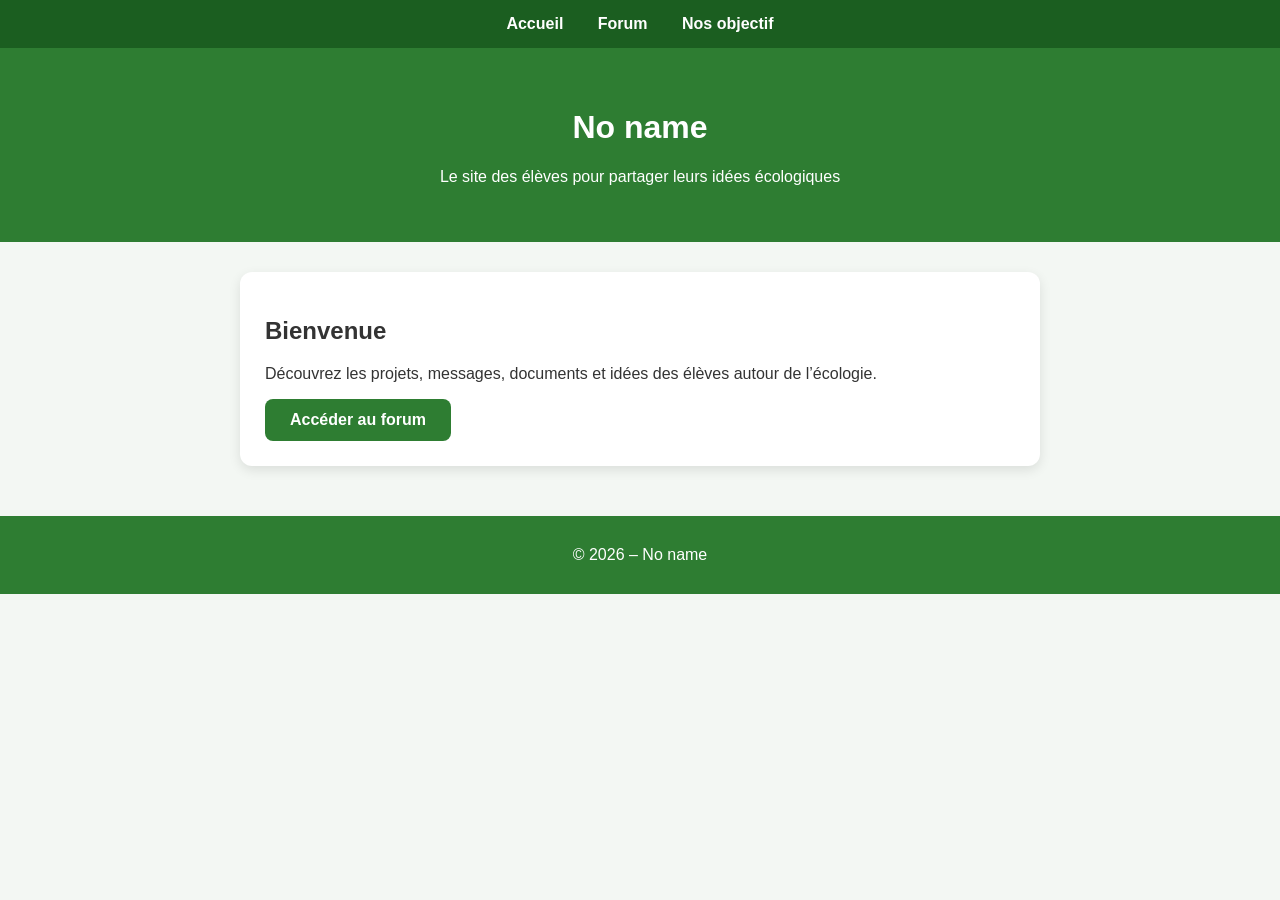
==== index.html @ 48d79380 "Update navigation link style for homepage" ====
<!DOCTYPE html>
<html lang="fr">
<head>
    <meta charset="UTF-8">
    <meta name="viewport" content="width=device-width, initial-scale=1.0">
    <title>No name</title>
    <link rel="stylesheet" href="style.css?v=2">
</head>
<body>

<nav class="nav-pc">
    <a href="index.html">Accueil</a>
    <a href="forum.html">Forum</a>
    <a href="objectif.html">Nos objectif</a>
</nav>

<header class="header">
    <h1>No name</h1>
    <p>Le site des élèves pour partager leurs idées écologiques</p>
</header>

<main class="container">
    <section class="card">
        <h2>Bienvenue</h2>
        <p>Découvrez les projets, messages, documents et idées des élèves autour de l’écologie.</p>
        <a class="btn" href="forum.html">Accéder au forum</a>
    </section>
</main>

<footer class="footer">
    © 2026 – No name
</footer>

<nav class="nav-mobile">
    <a href="index.html" style="text-decoration:none; color:var(--primary); font-weight:bold;">🏠 Accueil</a>
    <a href="forum.html" class="nav-item">💬 Forum</a>
    <a href="objectif.html" class="nav-item">🏆 Nos objectif</a>
</nav>

</body>
</html>
---- style.css ----
:root {
    --primary: #2e7d32;
    --primary-hover: #1b5e20;
    --bg-color: #f3f7f3;
    --card-bg: #ffffff;
    --text-color: #333;
    --shadow: 0 4px 12px rgba(0,0,0,0.1);
}

* { box-sizing: border-box; }

body {
    margin: 0;
    font-family: 'Segoe UI', Arial, sans-serif;
    background: var(--bg-color);
    color: var(--text-color);
}

/* --- MISE EN PAGE --- */
.container {
    width: 95%;
    max-width: 800px; /* On réduit un peu la largeur pour que ce soit plus lisible */
    margin: 30px auto;
}

.card {
    background: var(--card-bg);
    padding: 25px;
    margin-bottom: 25px;
    border-radius: 12px;
    box-shadow: var(--shadow);
}

/* --- CORRECTION DES MESSAGES (Flux vertical) --- */
#issues {
    display: flex;
    flex-direction: column; /* Force l'empilement vertical */
    gap: 20px;
}

.post {
    background: #e8f5e9;
    padding: 20px;
    border-left: 5px solid var(--primary);
    border-radius: 8px;
    width: 100%; /* Prend toute la largeur disponible */
    word-wrap: break-word;
    overflow: hidden;
}

/* --- CORRECTION DES IMAGES --- */
.post img {
    max-width: 100%;
    height: auto;
    border-radius: 8px;
    margin-top: 15px;
    display: block;
    box-shadow: 0 2px 5px rgba(0,0,0,0.1);
}

/* --- NAVIGATION --- */
.nav-pc { background: #1b5e20; text-align: center; padding: 15px 0; }
.nav-pc a { color: white; text-decoration: none; margin: 0 15px; font-weight: bold; }

.header { background: var(--primary); color: white; text-align: center; padding: 40px 20px; }
.footer { text-align: center; padding: 30px; background: var(--primary); color: white; margin-top: 50px; }

.btn {
    display: inline-block;
    background: var(--primary);
    color: white !important;
    padding: 12px 25px;
    border-radius: 8px;
    text-decoration: none;
    font-weight: bold;
    border: none;
    cursor: pointer;
}

/* --- MOBILE --- */
.nav-mobile {
    display: none;
    position: fixed;
    bottom: 0;
    width: 100%;
    background: white;
    box-shadow: 0 -2px 10px rgba(0,0,0,0.1);
    justify-content: space-around;
    padding: 15px 0;
}

@media (max-width: 768px) {
    .nav-pc { display: none; }
    .nav-mobile { display: flex; }
    body { padding-bottom: 80px; }
}
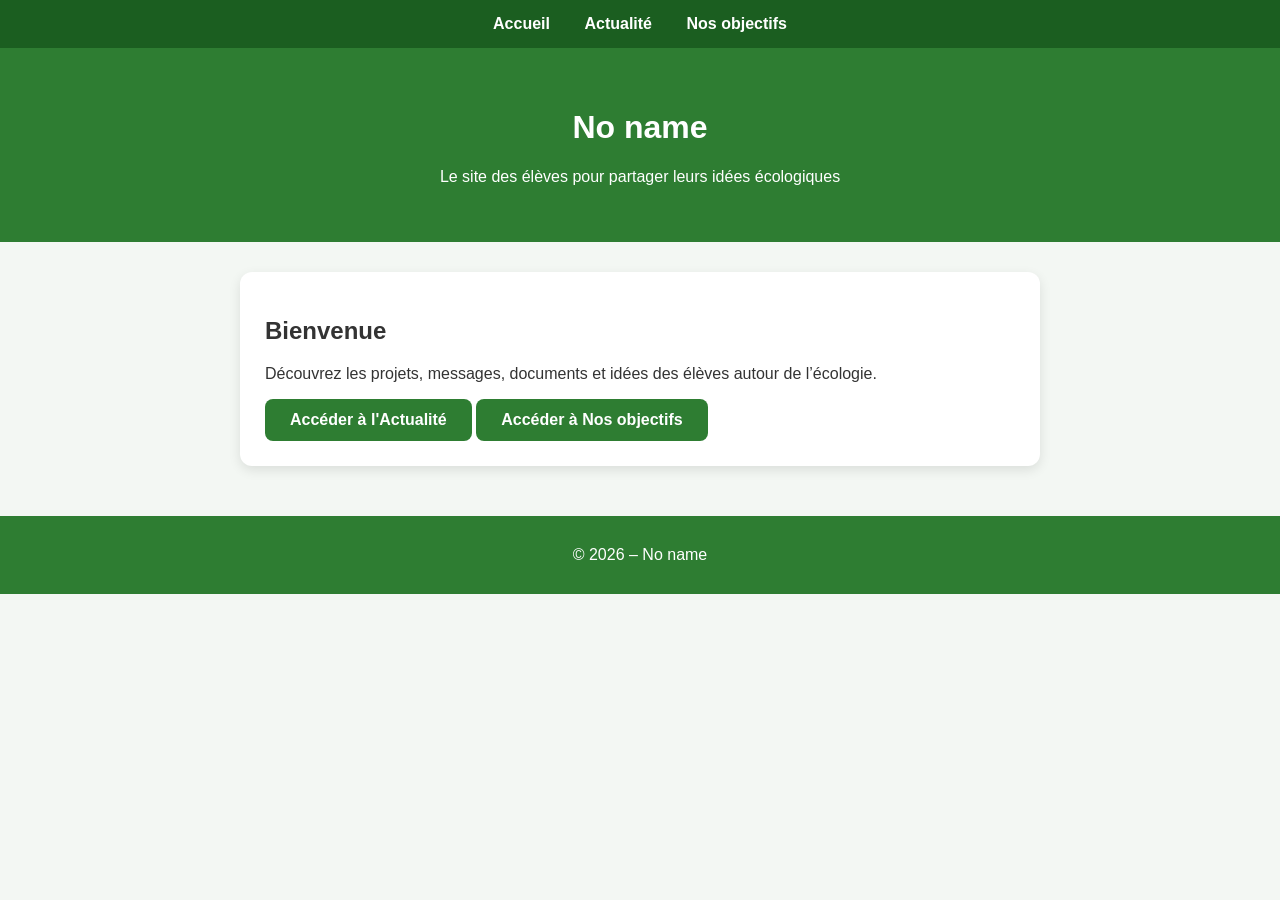
==== commit 60fab2b8: "Update navigation links and text in index.html" ====
--- a/index.html
+++ b/index.html
@@ -10,8 +10,8 @@
 
 <nav class="nav-pc">
     <a href="index.html">Accueil</a>
-    <a href="forum.html">Forum</a>
-    <a href="objectif.html">Nos objectif</a>
+    <a href="forum.html">Actualité</a>
+    <a href="objectif.html">Nos objectifs</a>
 </nav>
 
 <header class="header">
@@ -23,7 +23,8 @@
     <section class="card">
         <h2>Bienvenue</h2>
         <p>Découvrez les projets, messages, documents et idées des élèves autour de l’écologie.</p>
-        <a class="btn" href="forum.html">Accéder au forum</a>
+        <a class="btn" href="forum.html">Accéder à l'Actualité</a>
+        <a class="btn" href="forum.html">Accéder à Nos objectifs</a>
     </section>
 </main>
 
@@ -33,8 +34,8 @@
 
 <nav class="nav-mobile">
     <a href="index.html" style="text-decoration:none; color:var(--primary); font-weight:bold;">🏠 Accueil</a>
-    <a href="forum.html" class="nav-item">💬 Forum</a>
-    <a href="objectif.html" class="nav-item">🏆 Nos objectif</a>
+    <a href="forum.html" style="text-decoration:none; color:black; font-weight:bold;">💬 Forum</a>
+    <a href="objectif.html" style="text-decoration:none; color:black; font-weight:bold;">🏆 Nos objectifs</a>
 </nav>
 
 </body>
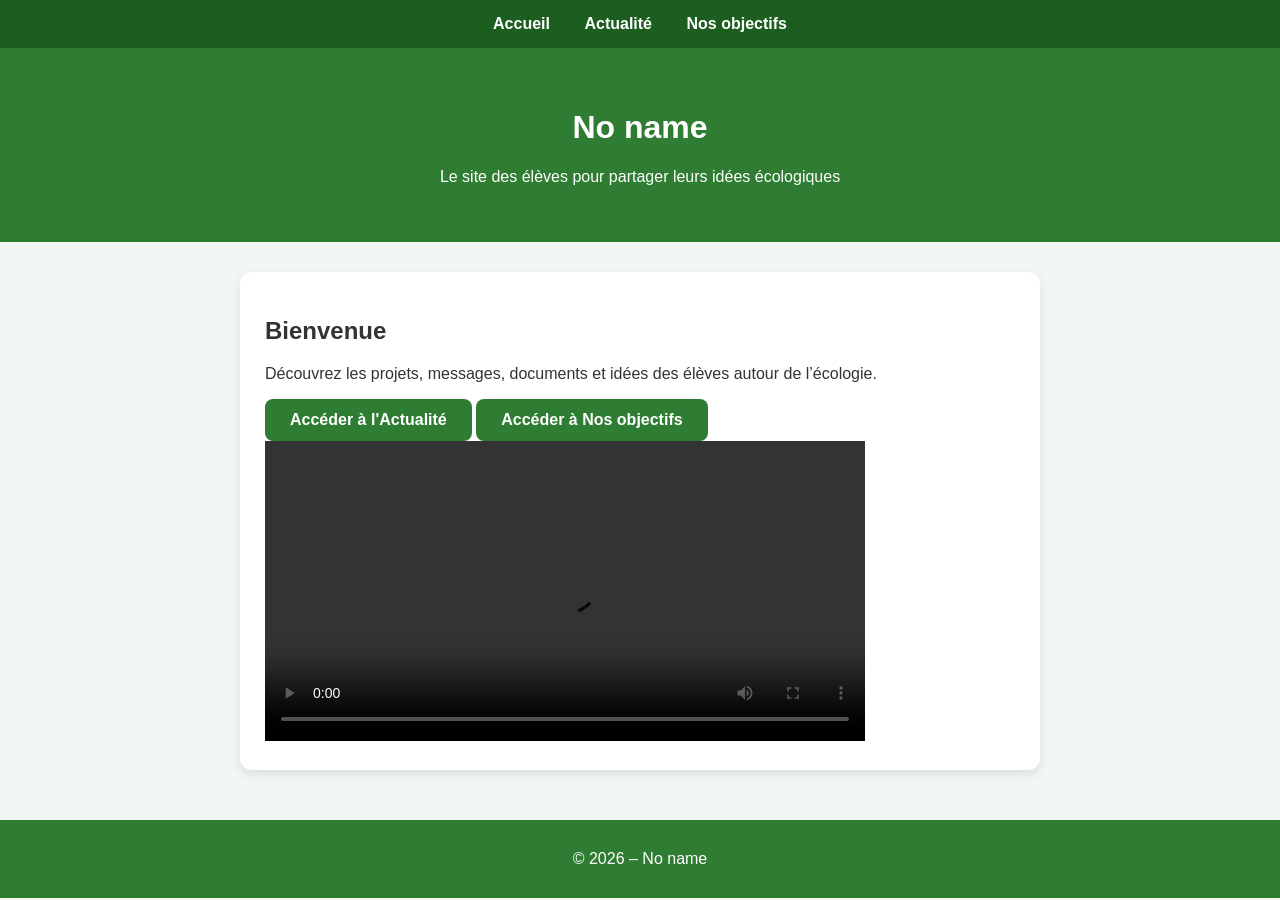
==== commit 704ddb7c: "Update index.html" ====
--- a/index.html
+++ b/index.html
@@ -5,6 +5,7 @@
     <meta name="viewport" content="width=device-width, initial-scale=1.0">
     <title>No name</title>
     <link rel="stylesheet" href="style.css?v=2">
+    <link rel="icon" type="image/png" href="Icone.png">
 </head>
 <body>
 
@@ -25,6 +26,10 @@
         <p>Découvrez les projets, messages, documents et idées des élèves autour de l’écologie.</p>
         <a class="btn" href="forum.html">Accéder à l'Actualité</a>
         <a class="btn" href="forum.html">Accéder à Nos objectifs</a>
+        <video controls width="600">
+    <source src="video.mp4" type="video/mp4">
+    Votre navigateur ne supporte pas la vidéo.
+</video>
     </section>
 </main>
 
@@ -34,7 +39,7 @@
 
 <nav class="nav-mobile">
     <a href="index.html" style="text-decoration:none; color:var(--primary); font-weight:bold;">🏠 Accueil</a>
-    <a href="forum.html" style="text-decoration:none; color:black; font-weight:bold;">💬 Forum</a>
+    <a href="forum.html" style="text-decoration:none; color:black; font-weight:bold;">💬 Actualité</a>
     <a href="objectif.html" style="text-decoration:none; color:black; font-weight:bold;">🏆 Nos objectifs</a>
 </nav>
 
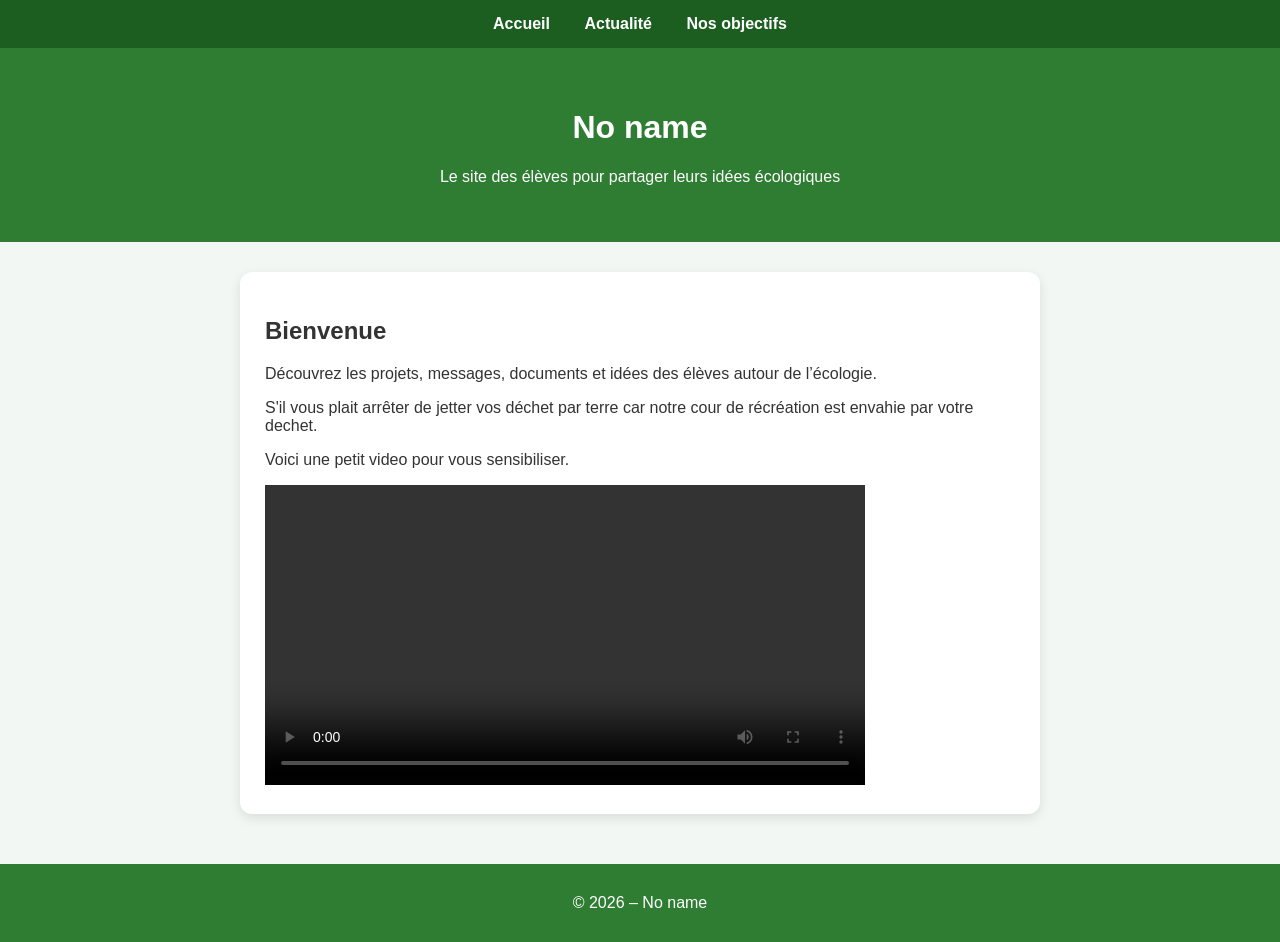
==== commit 121323a5: "Update index.html" ====
--- a/index.html
+++ b/index.html
@@ -24,8 +24,11 @@
     <section class="card">
         <h2>Bienvenue</h2>
         <p>Découvrez les projets, messages, documents et idées des élèves autour de l’écologie.</p>
-        <a class="btn" href="forum.html">Accéder à l'Actualité</a>
-        <a class="btn" href="forum.html">Accéder à Nos objectifs</a>
+
+
+
+        <p>S'il vous plait arrêter de jetter vos déchet par terre car notre cour de récréation est envahie par votre dechet.</p>
+        <p>Voici une petit video pour vous sensibiliser.</p>
         <video controls width="600">
     <source src="video.mp4" type="video/mp4">
     Votre navigateur ne supporte pas la vidéo.
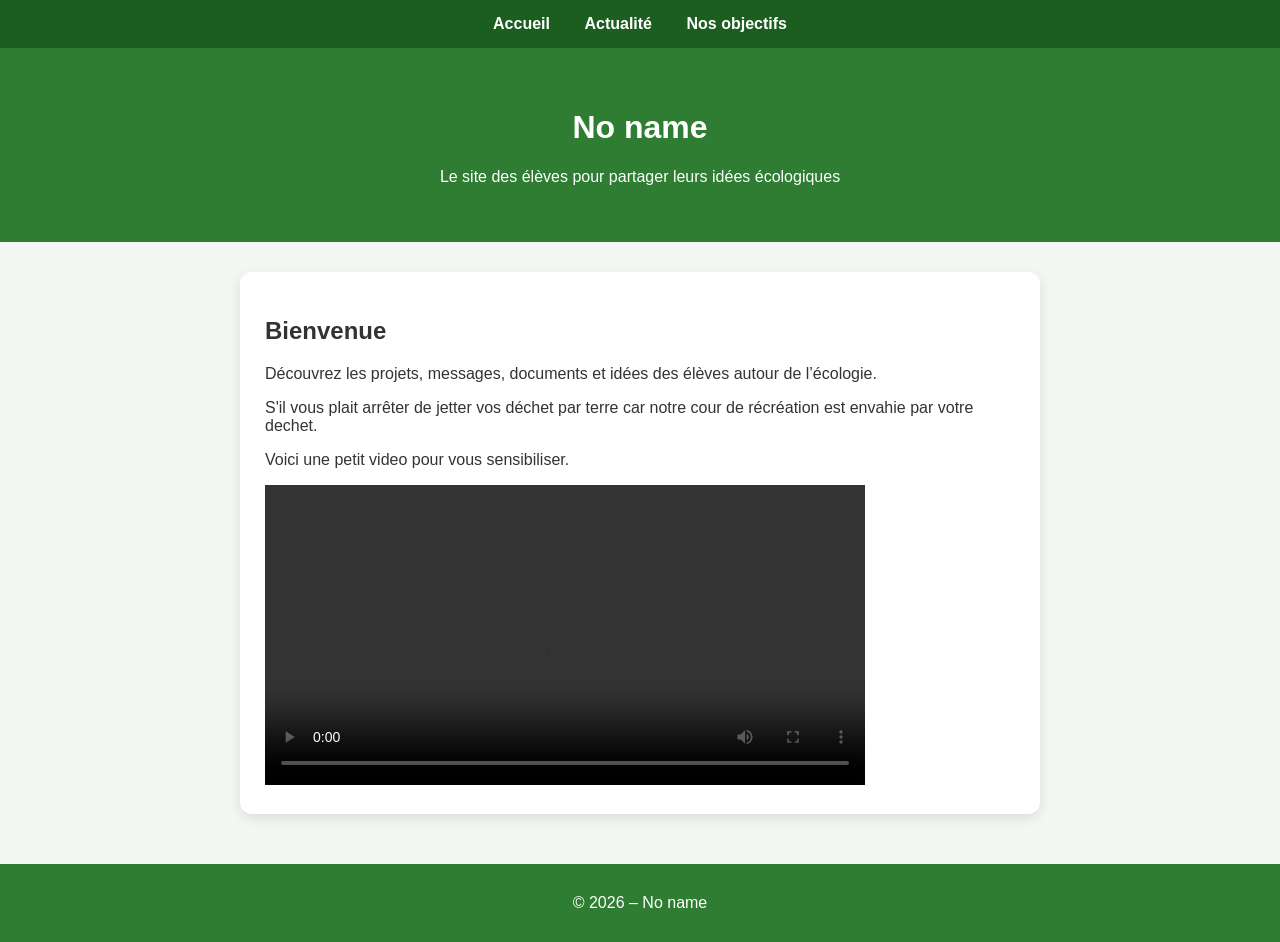
==== commit 406e63b7: "Update index.html" ====
--- a/index.html
+++ b/index.html
@@ -30,7 +30,7 @@
         <p>S'il vous plait arrêter de jetter vos déchet par terre car notre cour de récréation est envahie par votre dechet.</p>
         <p>Voici une petit video pour vous sensibiliser.</p>
         <video controls width="600">
-    <source src="video.mp4" type="video/mp4">
+    <source src="video1.mp4" type="video/mp4">
     Votre navigateur ne supporte pas la vidéo.
 </video>
     </section>
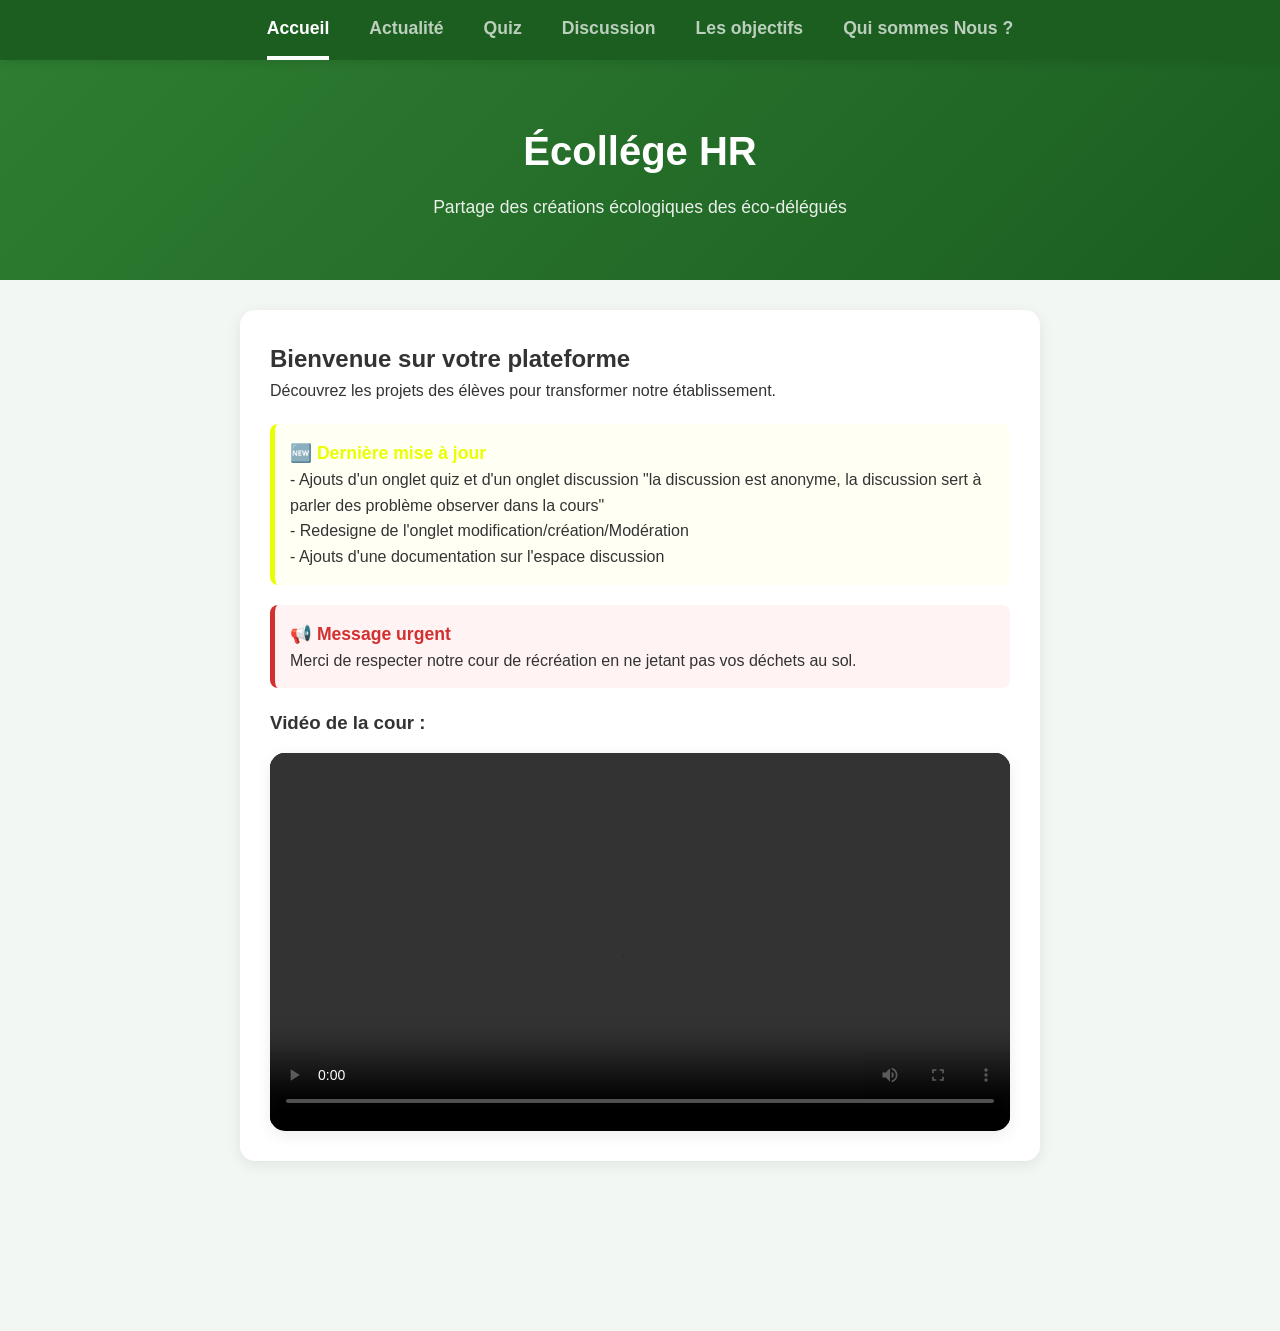
==== commit b535ad44: "Add files via upload" ====
--- a/index.html
+++ b/index.html
@@ -1,50 +1,78 @@
-<!DOCTYPE html>
+<!DOCTYPE html> 
 <html lang="fr">
 <head>
     <meta charset="UTF-8">
     <meta name="viewport" content="width=device-width, initial-scale=1.0">
-    <title>No name</title>
+    <title>Accueil</title>
     <link rel="stylesheet" href="style.css?v=2">
-    <link rel="icon" type="image/png" href="Icone.png">
+    <link rel="icon" type="image/png" href="icone.png">
 </head>
 <body>
 
 <nav class="nav-pc">
-    <a href="index.html">Accueil</a>
-    <a href="forum.html">Actualité</a>
-    <a href="objectif.html">Nos objectifs</a>
+    <a href="index.html" class="active">Accueil</a>
+    <a href="actualite.html">Actualité</a>
+    <a href="quiz.html">Quiz</a>
+    <a href="tchat.html">Discussion</a>
+    <a href="objectifs.html">Les objectifs</a>
+    <a href="noussommes.html">Qui sommes Nous ?</a>
 </nav>
 
 <header class="header">
-    <h1>No name</h1>
-    <p>Le site des élèves pour partager leurs idées écologiques</p>
+    <h1>Écollége HR</h1>
+    <p>Partage des créations écologiques des éco-délégués</p>
 </header>
 
 <main class="container">
     <section class="card">
-        <h2>Bienvenue</h2>
-        <p>Découvrez les projets, messages, documents et idées des élèves autour de l’écologie.</p>
+        <h2>Bienvenue sur votre plateforme</h2>
+        <p>Découvrez les projets des élèves pour transformer notre établissement.</p>
 
+        <div style="background: #fffff3; border-left: 5px solid #eaff00; padding: 15px; border-radius: 8px; margin: 20px 0;">
+            <h3 style="color: #eaff00; margin-top: 0; font-size: 1.1rem;">🆕 Dernière mise à jour</h3>
+            <p style="margin: 0;">- Ajouts d'un onglet quiz et d'un onglet discussion "la discussion est anonyme, la discussion sert à parler des problème observer dans la cours" 
+                <br> - Redesigne de l'onglet modification/création/Modération 
+                <br> - Ajouts d'une documentation sur l'espace discussion </p>
+        </div>
+        
+        <div style="background: #fff3f3; border-left: 5px solid #d32f2f; padding: 15px; border-radius: 8px; margin: 20px 0;">
+            <h3 style="color: #d32f2f; margin-top: 0; font-size: 1.1rem;">📢 Message urgent</h3>
+            <p style="margin: 0;">Merci de respecter notre cour de récréation en ne jetant pas vos déchets au sol.</p>
+        </div>
 
-
-        <p>S'il vous plait arrêter de jetter vos déchet par terre car notre cour de récréation est envahie par votre dechet.</p>
-        <p>Voici une petit video pour vous sensibiliser.</p>
-        <video controls width="600">
-    <source src="video1.mp4" type="video/mp4">
-    Votre navigateur ne supporte pas la vidéo.
-</video>
+        <h3>Vidéo de la cour :</h3>
+        <div style="border-radius: 15px; overflow: hidden; box-shadow: var(--shadow); background: #000; margin-top: 15px;">
+            <video controls style="width: 100%;"> 
+                <source src="./video/diapodechet.mp4" type="video/mp4">
+                Votre navigateur ne supporte pas la lecture de cette vidéo.
+            </video>
+        </div>
     </section>
 </main>
 
-<footer class="footer">
-    © 2026 – No name
-</footer>
-
 <nav class="nav-mobile">
-    <a href="index.html" style="text-decoration:none; color:var(--primary); font-weight:bold;">🏠 Accueil</a>
-    <a href="forum.html" style="text-decoration:none; color:black; font-weight:bold;">💬 Actualité</a>
-    <a href="objectif.html" style="text-decoration:none; color:black; font-weight:bold;">🏆 Nos objectifs</a>
+    <a href="index.html" class="active">🏠<br>Accueil</a>
+    <a href="actualite.html">💬<br>Actualité <span class="badge" style="display:none;">!</span></a>
+    <a href="quiz.html">❓<br>Quiz</a>
+    <a href="tchat.html">💬<br>Discussion</a>
+    <a href="objectifs.html">🏆<br>Objectifs</a>
+    <a href="noussommes.html">👥<br>Qui sommes nous</a>
 </nav>
 
+<script>
+async function verifierBadge() {
+    try {
+        const res = await fetch("https://api.github.com/repos/valou2908/EcoApp/issues?per_page=10");
+        const issues = await res.json();
+        if (Array.isArray(issues)) {
+            const dernierNb = localStorage.getItem('nb_issues_eco');
+            if (dernierNb !== null && issues.length > parseInt(dernierNb)) {
+                document.querySelectorAll('.badge').forEach(b => b.style.display = 'inline-block');
+            }
+        }
+    } catch (e) { console.log("Erreur badge"); }
+}
+window.onload = verifierBadge;
+</script>
 </body>
 </html>
--- a/style.css
+++ b/style.css
@@ -1,96 +1,613 @@
+/* --- RESET & VARIABLES --- */
 :root {
     --primary: #2e7d32;
     --primary-hover: #1b5e20;
     --bg-color: #f3f7f3;
     --card-bg: #ffffff;
     --text-color: #333;
-    --shadow: 0 4px 12px rgba(0,0,0,0.1);
-}
-
-* { box-sizing: border-box; }
-
-body {
-    margin: 0;
-    font-family: 'Segoe UI', Arial, sans-serif;
-    background: var(--bg-color);
-    color: var(--text-color);
-}
-
-/* --- MISE EN PAGE --- */
-.container {
-    width: 95%;
-    max-width: 800px; /* On réduit un peu la largeur pour que ce soit plus lisible */
-    margin: 30px auto;
+    --shadow: 0 4px 15px rgba(0,0,0,0.08);
+}
+
+* { 
+    box-sizing: border-box; 
+    margin: 0; 
+    padding: 0; 
+    transition: all 0.2s ease; 
+}
+
+body { 
+    font-family: 'Segoe UI', Roboto, sans-serif; 
+    background: var(--bg-color); 
+    color: var(--text-color); 
+    line-height: 1.6; 
+    padding-bottom: 80px; 
+}
+
+/* --- NAVIGATION PC (STRICTE) --- */
+.nav-pc { 
+    background: #1b5e20; 
+    height: 60px; 
+    width: 100%;
+    display: flex;
+    justify-content: center;
+    align-items: center;
+    position: sticky; 
+    top: 0; 
+    z-index: 1000; 
+    box-shadow: 0 2px 10px rgba(0,0,0,0.1);
+}
+
+.nav-pc a { 
+    color: rgba(255,255,255,0.7); 
+    text-decoration: none; 
+    margin: 0 20px; 
+    font-weight: bold; 
+    font-size: 1.1rem;
+    height: 100%;
+    display: flex;
+    align-items: center;
+    border-bottom: 4px solid transparent;
+}
+
+.nav-pc a.active { 
+    color: white; 
+    border-bottom: 4px solid white; 
+}
+
+/* --- HEADER (TOTALEMENT FIXE) --- */
+.header {
+    background: linear-gradient(135deg, #2e7d32, #1b5e20);
+    color: white;
+    text-align: center;
+    height: 220px; 
+    display: flex;
+    flex-direction: column;
+    justify-content: center;
+    align-items: center;
+    width: 100%;
+}
+
+.header h1 {
+    font-size: 2.5rem;
+    margin-bottom: 10px;
+}
+
+.header p {
+    font-size: 1.1rem;
+    opacity: 0.9;
+    padding: 0 15px;
+}
+
+/* --- CONTENU --- */
+.container { 
+    width: 95%; 
+    max-width: 800px; 
+    margin: 30px auto; 
 }
 
 .card {
     background: var(--card-bg);
-    padding: 25px;
-    margin-bottom: 25px;
-    border-radius: 12px;
+    padding: 30px;
+    border-radius: 15px;
     box-shadow: var(--shadow);
 }
 
-/* --- CORRECTION DES MESSAGES (Flux vertical) --- */
-#issues {
-    display: flex;
-    flex-direction: column; /* Force l'empilement vertical */
-    gap: 20px;
-}
-
-.post {
-    background: #e8f5e9;
-    padding: 20px;
-    border-left: 5px solid var(--primary);
-    border-radius: 8px;
-    width: 100%; /* Prend toute la largeur disponible */
-    word-wrap: break-word;
-    overflow: hidden;
-}
-
-/* --- CORRECTION DES IMAGES --- */
-.post img {
-    max-width: 100%;
-    height: auto;
-    border-radius: 8px;
-    margin-top: 15px;
-    display: block;
-    box-shadow: 0 2px 5px rgba(0,0,0,0.1);
-}
-
-/* --- NAVIGATION --- */
-.nav-pc { background: #1b5e20; text-align: center; padding: 15px 0; }
-.nav-pc a { color: white; text-decoration: none; margin: 0 15px; font-weight: bold; }
-
-.header { background: var(--primary); color: white; text-align: center; padding: 40px 20px; }
-.footer { text-align: center; padding: 30px; background: var(--primary); color: white; margin-top: 50px; }
-
-.btn {
-    display: inline-block;
-    background: var(--primary);
-    color: white !important;
-    padding: 12px 25px;
-    border-radius: 8px;
-    text-decoration: none;
-    font-weight: bold;
-    border: none;
-    cursor: pointer;
-}
-
-/* --- MOBILE --- */
+/* --- NAVIGATION MOBILE (STRICTE) --- */
 .nav-mobile {
-    display: none;
+    display: none; 
     position: fixed;
     bottom: 0;
+    left: 0;
     width: 100%;
+    height: 70px;
     background: white;
-    box-shadow: 0 -2px 10px rgba(0,0,0,0.1);
+    box-shadow: 0 -3px 15px rgba(0,0,0,0.1);
+    z-index: 2000;
     justify-content: space-around;
-    padding: 15px 0;
+    align-items: center;
+}
+
+.nav-mobile a {
+    text-decoration: none;
+    color: #888;
+    font-size: 0.8rem;
+    text-align: center;
+    flex: 1;
+    height: 100%;
+    display: flex;
+    flex-direction: column;
+    justify-content: center;
+    gap: 4px;
+}
+
+.nav-mobile a.active {
+    color: var(--primary) !important;
+    font-weight: bold;
+    background: #f1f8f1;
+    border-top: 4px solid var(--primary);
+}
+
+/* --- RESPONSIVE --- */
+@media (min-width: 769px) {
+    .nav-mobile { display: none !important; }
 }
 
 @media (max-width: 768px) {
-    .nav-pc { display: none; }
-    .nav-mobile { display: flex; }
-    body { padding-bottom: 80px; }
-}
+    .nav-pc { display: none !important; }
+    .nav-mobile { display: flex !important; }
+    .header { height: 180px; }
+    .header h1 { font-size: 1.8rem; }
+    .container { margin: 15px auto; }
+    .form-grid-options { grid-template-columns: 1fr !important; }
+}
+
+/* --- ÉLÉMENTS SPÉCIFIQUES --- */
+.badge {
+    background: #ff5252;
+    color: white;
+    padding: 2px 6px;
+    border-radius: 10px;
+    font-size: 0.7rem;
+    margin-left: 5px;
+}
+
+/* --- BOUTONS --- */
+.btn { 
+    display: inline-block; 
+    background: var(--primary); 
+    color: white !important; 
+    padding: 12px 24px; 
+    border-radius: 8px; 
+    text-decoration: none; 
+    font-weight: bold; 
+    border: none; 
+    cursor: pointer; 
+    text-align: center;
+    font-size: 1rem;
+    box-shadow: 0 4px 6px rgba(0,0,0,0.1);
+}
+
+.btn:hover { 
+    background: var(--primary-hover); 
+    transform: translateY(-2px); 
+    box-shadow: 0 6px 12px rgba(0,0,0,0.15);
+}
+
+.btn-secondary { background: #4a5568 !important; }
+.btn-secondary:hover { background: #2d3748 !important; }
+.btn-success { background: #28a745 !important; }
+.btn-success:hover { background: #218838 !important; }
+.btn-danger { background: #dc3545 !important; }
+.btn-danger:hover { background: #c82333 !important; }
+
+/* --- AJOUTS COMPATIBILITÉ ET DESIGN JEU QUIZ --- */
+.hidden { display: none !important; }
+
+/* Cartes de sélection de sujets */
+.card-quiz-selection {
+    background: #ffffff;
+    padding: 20px 25px;
+    border-left: 6px solid var(--primary);
+    border-radius: 10px;
+    box-shadow: 0 2px 5px rgba(0,0,0,0.05);
+    cursor: pointer;
+    display: flex;
+    justify-content: space-between;
+    align-items: center;
+}
+.card-quiz-selection:hover {
+    transform: translateX(5px);
+    box-shadow: 0 4px 10px rgba(0,0,0,0.08);
+}
+
+/* Options de réponse de l'application de jeu */
+.options-list { list-style: none; padding: 0; margin: 0; }
+.options-list li { margin-bottom: 12px; }
+
+.btn-option {
+    width: 100%;
+    text-align: left;
+    padding: 14px;
+    font-size: 1rem;
+    background: #f8f9fa; /* <-- C'est ce gris clair classique */
+    border: 1px solid #ddd;
+    border-radius: 8px;
+    cursor: pointer;
+    color: var(--text-color);
+}
+/* Au survol, il devient un tout petit peu plus foncé */
+.btn-option:hover:not(:disabled) { 
+    background: #e9ecef; 
+    transform: translateX(3px); 
+}
+
+.option-correcte { background-color: #28a745 !important; color: white !important; border-color: #28a745 !important; }
+.option-fausse { background-color: #dc3545 !important; color: white !important; border-color: #dc3545 !important; }
+
+/* Styles du générateur d'administration */
+.form-group { margin-bottom: 15px; }
+.form-group label { display: block; font-weight: bold; margin-bottom: 5px; color: var(--primary); }
+.form-group input, .form-group select { 
+    width: 100%; padding: 10px; border-radius: 8px; border: 1px solid #ddd; font-size: 1rem; box-sizing: border-box;
+}
+.question-bloc { 
+    background: #f8f9fa; border-left: 6px solid var(--primary); padding: 15px; border-radius: 12px; margin-bottom: 15px; 
+}
+.form-grid-options { display: grid; grid-template-columns: 1fr 1fr; gap: 8px; margin-bottom: 10px; }
+.form-grid-options input { width: 100%; padding: 10px; border-radius: 8px; border: 1px solid #ddd; font-size: 1rem; box-sizing: border-box; }
+
+textarea { width: 100%; border-radius: 8px; border: 1px solid #ddd; padding: 10px; font-family: monospace; height: 120px; resize: none; box-sizing: border-box; outline: none; }
+
+/* --- ANIMATIONS --- */
+@keyframes fadeIn { 
+    from { opacity: 0; transform: translateY(12px); } 
+    to { opacity: 1; transform: translateY(0); } 
+}
+
+
+/* --- Quiz Page --- */
+#quiz-selection { display: flex; flex-direction: column; gap: 12px; margin-top: 15px; }
+        
+        /* Design des boutons de sujets cliquables */
+        .quiz-item-btn {
+            background: #ffffff;
+            padding: 18px 25px;
+            border-left: 6px solid var(--primary);
+            border-radius: 10px;
+            box-shadow: 0 4px 10px rgba(0,0,0,0.05);
+            cursor: pointer;
+            display: flex;
+            justify-content: space-between;
+            align-items: center;
+            animation: fadeIn 0.5s ease; 
+        }
+        .quiz-item-btn:hover {
+            transform: translateX(5px);
+            background: #fdfdfd;
+        }
+        .quiz-item-btn h3 { margin: 0; color: #333; font-size: 1.15rem; }
+        .quiz-item-btn span { color: var(--primary); font-weight: bold; font-size: 0.9rem; }
+
+        .quiz-card { 
+            background: #ffffff; 
+            padding: 25px; 
+            border-radius: 12px; 
+            box-shadow: 0 4px 15px rgba(0,0,0,0.08); 
+            animation: fadeIn 0.5s ease; 
+        }
+        
+        /* Styles du jeu de quiz (Boutons d'options) */
+        .options-list { list-style: none; padding: 0; margin: 20px 0; }
+        .options-list li { margin-bottom: 12px; }
+        .btn-option {
+            width: 100%;
+            text-align: left;
+            padding: 14px;
+            font-size: 1rem;
+            background: #f8f9fa;
+            border: 1px solid #ddd;
+            border-radius: 8px;
+            cursor: pointer;
+        }
+        .btn-option:hover:not(:disabled) { 
+            background: #e9ecef; 
+            transform: translateX(4px);
+        }
+        
+        /* Classes injectées par JavaScript pour la correction */
+        .option-correcte { background-color: #28a745 !important; color: white !important; border-color: #28a745 !important; }
+        .option-fausse { background-color: #dc3545 !important; color: white !important; border-color: #dc3545 !important; }
+        
+        .hidden { display: none !important; }
+        
+        /* Styles du générateur admin */
+        .form-group { margin-bottom: 15px; }
+        .form-group label { display: block; font-weight: bold; margin-bottom: 5px; color: var(--primary); }
+        .form-group input, .form-group select { 
+            width: 100%; padding: 10px; border-radius: 8px; border: 1px solid #ddd; font-size: 1rem; box-sizing: border-box;
+        }
+        .question-bloc { 
+            background: #f8f9fa; border-left: 6px solid var(--primary); padding: 15px; border-radius: 12px; margin-bottom: 15px; 
+        }
+        .btn-danger { background-color: #dc3545 !important; color: white !important; }
+        .btn-success { background-color: #28a745 !important; color: white !important; }
+        textarea { width: 100%; border-radius: 8px; border: 1px solid #ddd; padding: 10px; font-family: monospace; height: 120px; resize: none; box-sizing: border-box; }
+
+        @keyframes fadeIn { from { opacity: 0; transform: translateY(10px); } to { opacity: 1; transform: translateY(0); } }
+
+        /* === ESPACE MODIFICATION REDESIGN === */
+        .admin-card {
+            border-top: 4px solid var(--primary);
+            padding: 24px 28px;
+        }
+
+        .admin-header {
+            display: flex;
+            align-items: center;
+            gap: 14px;
+            margin-bottom: 20px;
+            padding-bottom: 16px;
+            border-bottom: 1px solid #eee;
+        }
+
+        .admin-header-icon {
+            width: 46px;
+            height: 46px;
+            background: #e8f5e9;
+            border-radius: 50%;
+            display: flex;
+            align-items: center;
+            justify-content: center;
+            font-size: 1.4rem;
+            flex-shrink: 0;
+        }
+
+        .btn-admin-unlock {
+            background: transparent !important;
+            color: var(--primary) !important;
+            border: 2px solid var(--primary) !important;
+            box-shadow: none;
+            font-size: 0.95rem;
+            padding: 10px 20px;
+        }
+        .btn-admin-unlock:hover {
+            background: var(--primary) !important;
+            color: white !important;
+            transform: translateY(-1px);
+        }
+
+        .mdp-row {
+            display: flex;
+            gap: 10px;
+            flex-wrap: wrap;
+        }
+        .mdp-input {
+            flex: 1;
+            min-width: 180px;
+            padding: 10px 14px;
+            border-radius: 8px;
+            border: 1px solid #ddd;
+            outline: none;
+            font-size: 1rem;
+        }
+        .mdp-input:focus {
+            border-color: var(--primary);
+            box-shadow: 0 0 0 3px rgba(46,125,50,0.12);
+        }
+
+        .generateur-header {
+            display: flex;
+            align-items: center;
+            gap: 10px;
+            margin-bottom: 18px;
+            padding: 12px 16px;
+            background: #e8f5e9;
+            border-radius: 10px;
+        }
+        .generateur-header h3 {
+            margin: 0;
+            color: var(--primary);
+            font-size: 1.05rem;
+        }
+
+        .generateur-actions {
+            display: flex;
+            gap: 12px;
+            flex-wrap: wrap;
+            margin-top: 16px;
+        }
+        .btn-add-question {
+            background: #28a745 !important;
+            font-size: 0.9rem;
+            flex: 1;
+        }
+        .btn-add-question:hover { background: #28a745 !important; }
+        .generateur-actions .btn-success {
+            flex: 2;
+            padding: 12px;
+        }
+
+        .json-output-header {
+            font-weight: bold;
+            color: #333;
+            font-size: 0.9rem;
+            margin-bottom: 8px;
+            padding: 10px 14px;
+            background: #f0fdf4;
+            border-left: 4px solid var(--primary);
+            border-radius: 6px;
+        }
+        .json-tip {
+            font-size: 0.82rem;
+            color: #666;
+            margin: 10px 0 12px;
+            line-height: 1.5;
+        }
+        .json-tip code {
+            background: #eee;
+            padding: 1px 5px;
+            border-radius: 4px;
+            font-size: 0.85rem;
+        }
+
+        /* === GRILLE DES RÉPONSES === */
+        .reponses-grid {
+            display: grid;
+            grid-template-columns: 1fr 1fr;
+            gap: 12px;
+            margin-bottom: 14px;
+        }
+        .rep-item {
+            display: flex;
+            flex-direction: column;
+            gap: 5px;
+        }
+        .rep-label {
+            font-size: 0.8rem;
+            font-weight: bold;
+            color: var(--primary);
+            display: flex;
+            align-items: center;
+            gap: 6px;
+        }
+        .rep-label-opt {
+            color: #888;
+        }
+        .opt-tag {
+            font-size: 0.7rem;
+            background: #eee;
+            color: #888;
+            padding: 1px 6px;
+            border-radius: 10px;
+            font-weight: normal;
+        }
+        .rep-item input {
+            padding: 9px 12px;
+            border-radius: 8px;
+            border: 1px solid #ddd;
+            font-size: 0.95rem;
+            width: 100%;
+            box-sizing: border-box;
+            outline: none;
+            transition: border-color 0.2s, box-shadow 0.2s;
+        }
+        .rep-item input:focus {
+            border-color: var(--primary);
+            box-shadow: 0 0 0 3px rgba(46,125,50,0.1);
+        }
+        .rep-optional input {
+            border-style: dashed;
+            background: #fafafa;
+        }
+
+        @media (max-width: 768px) {
+            .admin-card { padding: 18px; }
+            .generateur-actions { flex-direction: column; }
+            .generateur-actions .btn { flex: unset; width: 100%; }
+            .reponses-grid { grid-template-columns: 1fr; }
+        }
+        /* --- Styles spécifiques aux objectifs --- */
+
+.title-green {
+    color: #128305;
+    margin: 30px 0 15px 0;
+    font-size: 1.1rem;
+}
+
+.onu-box {
+    background: #e2fdcd;
+    border-left: 5px solid #49a407;
+    padding: 15px;
+    border-radius: 8px;
+    margin: 20px 0;
+}
+
+.onu-box h3 { color: #1e8f0f; margin-top: 0; font-size: 1.1rem; }
+
+.img-container { display: flex; justify-content: center; margin-top: 15px; }
+.img-container img { max-width: 100%; height: auto; border-radius: 5px; }
+
+/* La Grille */
+.objectifs-grid {
+    display: flex;
+    flex-direction: row; /* Côte à côte sur PC */
+    gap: 15px;
+    margin-bottom: 20px;
+}
+
+.obj-card {
+    background: #e2fdcd;
+    border-left: 5px solid #49a407;
+    padding: 15px;
+    border-radius: 8px;
+}
+
+.obj-card h3 { color: #1e8f0f; margin-top: 0; font-size: 1.1rem; }
+.obj-card img { max-width: 100%; height: auto; border-radius: 5px; margin-top: 10px; }
+.obj-card a { color: #128305; font-weight: bold; text-decoration: none; }
+
+.main-obj { flex: 1.5; }
+.obj-side-column { flex: 1; display: flex; flex-direction: column; gap: 15px; }
+
+/* --- ADAPTATION MOBILE --- */
+@media (max-width: 768px) {
+    .objectifs-grid {
+        flex-direction: column; /* On empile tout sur téléphone */
+    }
+    
+    .main-obj, .obj-side-column {
+        width: 100%;
+    }
+}
+        /* Styles pour la zone de messagerie */
+        .chat-layout { display: grid; grid-template-columns: 1fr; gap: 20px; margin-top: 30px; }
+        .chat-section { background: var(--card-bg); padding: 25px; border-radius: 15px; box-shadow: var(--shadow); position: relative; }
+        #chat-box { height: 350px; border: 1px solid #ddd; overflow-y: auto; padding: 15px; margin-bottom: 15px; background: #fcfcfc; border-radius: 8px; }
+        .chat-message { margin-bottom: 12px; padding: 10px; border-radius: 8px; background: #f1f0f0; display: flex; justify-content: space-between; align-items: flex-start; }
+        .chat-author { font-weight: bold; color: var(--primary); display: block; font-size: 0.85em; margin-bottom: 3px; }
+        .chat-text { color: var(--text-color); word-wrap: break-word; }
+        .chat-input-container { display: flex; gap: 8px; }
+        .chat-input-container input { flex: 1; padding: 12px; border: 1px solid #ccc; border-radius: 20px; outline: none; padding-left: 15px; }
+        .chat-input-container input:focus { border-color: var(--primary); }
+        
+        /* Message d'attention de la modération */
+        #chat-warning { display: none; color: #721c24; background-color: #f8d7da; border: 1px solid #f5c6cb; padding: 10px; border-radius: 8px; margin-bottom: 10px; font-size: 0.9rem; text-align: center; font-weight: bold; }
+
+        /* Zone admin modération */
+        .admin-mod-header { display: flex; justify-content: space-between; align-items: center; margin-top: 5px; border-bottom: 1px solid #eee; padding-bottom: 10px; }
+        .admin-mod-title { color: #dc3545; font-size: 1.1rem; margin: 0; }
+        .admin-msg-list { max-height: 250px; overflow-y: auto; border: 1px solid #eee; padding: 10px; border-radius: 8px; margin-top: 10px; background: #fff5f5; }
+        .admin-msg-item { display: flex; justify-content: space-between; align-items: center; padding: 8px; border-bottom: 1px solid #f3d6d6; font-size: 0.9rem; }
+    .container {
+        padding-bottom: 60px; 
+    }
+            #issues { display: flex; flex-direction: column; gap: 20px; }
+        .post { 
+            background: #ffffff; 
+            padding: 25px; 
+            border-left: 8px solid var(--primary); 
+            border-radius: 12px; 
+            box-shadow: 0 2px 5px rgba(0,0,0,0.05); 
+            animation: fadeIn 0.5s ease; 
+        }
+        .post h3 { margin: 10px 0; color: var(--primary); font-size: 1.4rem; }
+        .post img { max-width: 100%; height: auto; border-radius: 8px; margin: 15px 0; }
+        .skeleton { 
+            height: 120px; 
+            background: linear-gradient(90deg, #e0e0e0 25%, #f0f0f0 50%, #e0e0e0 75%); 
+            background-size: 200% 100%; 
+            animation: loading 1.5s infinite; 
+            border-radius: 12px; 
+        }
+        @keyframes fadeIn { from { opacity: 0; transform: translateY(10px); } to { opacity: 1; transform: translateY(0); } }
+        @keyframes loading { from { background-position: 200% 0; } to { background-position: -200% 0; } }
+
+        /* Style du bandeau de notification */
+        #notif-banner {
+            position: fixed;
+            bottom: 80px;
+            left: 50%;
+            transform: translateX(-50%);
+            width: 90%;
+            max-width: 400px;
+            background: #333;
+            color: white;
+            padding: 15px;
+            border-radius: 12px;
+            z-index: 1000;
+            display: flex;
+            justify-content: space-between;
+            align-items: center;
+            box-shadow: 0 4px 15px rgba(0,0,0,0.3);
+            font-size: 0.9rem;
+        }
+        .btn-notif {
+            background: var(--primary);
+            color: white;
+            border: none;
+            padding: 8px 12px;
+            border-radius: 6px;
+            cursor: pointer;
+            font-weight: bold;
+            margin-left: 10px;
+        }
